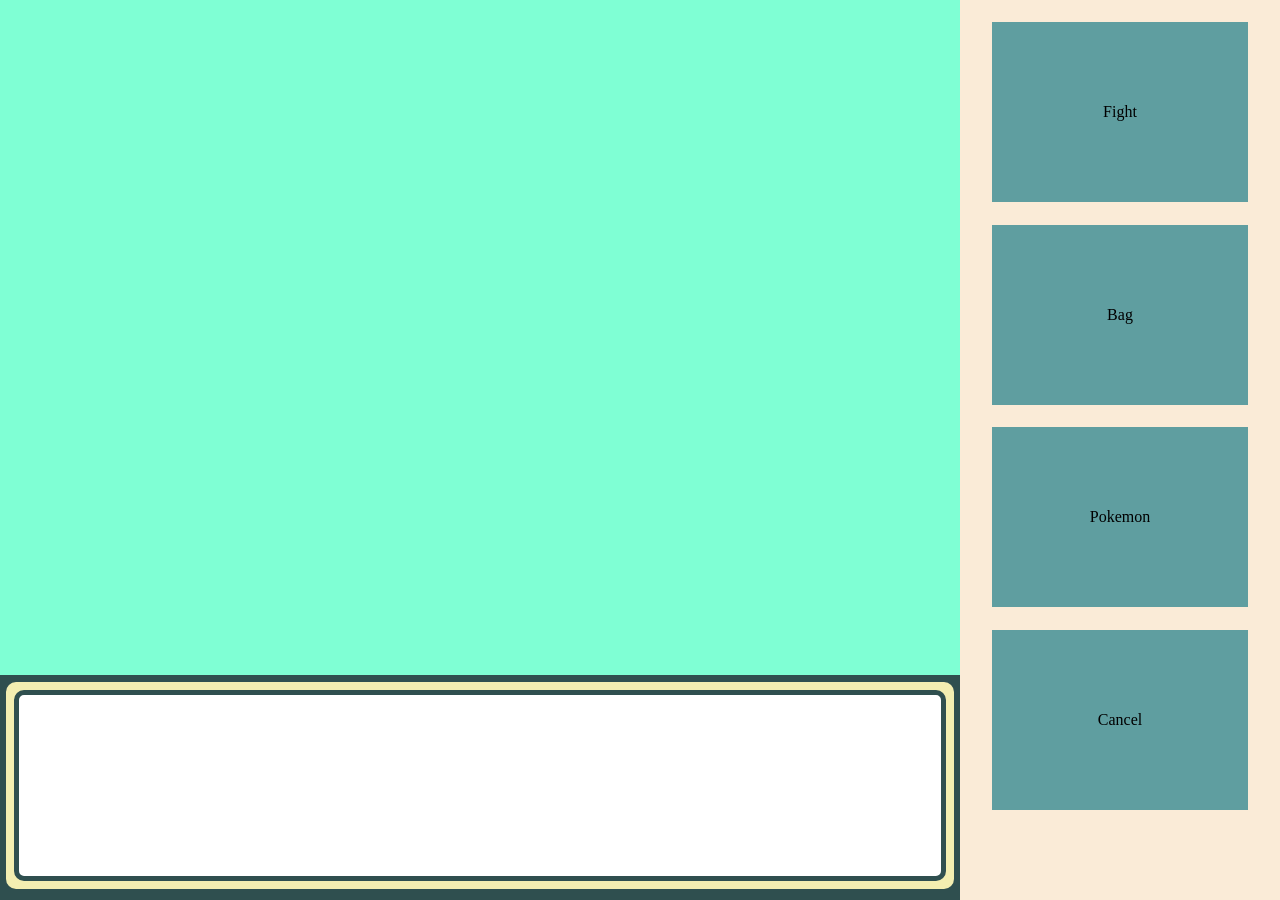
==== giochi/pm/prova.html @ de69bf25 "iytfyit" ====
<html>

<head>
    <script type="text/javascript" src="myJs.js"></script>
    <link rel="stylesheet" href="myCss.css">
</head>

<body>
    <div id = "content">
        <div class="dialog-box-background">
            <div class="dialog-box-border">
                <div id="dialog-box" class="text-container"></div>
            </div>
        </div>
    </div>
    <div id = "choice-bar">
        <div id = "choice1" class="choice text-container" onclick="select('Fight')"> Fight </div>
        <div id = "choice2" class="choice text-container" onclick="select('Bag')"> Bag </div>
        <div id = "choice3" class="choice text-container" onclick="select('Pokemon')"> Pokemon</div>
        <div id = "choice4" class="choice text-container" onclick="select('Cancel')"> Cancel </div>
    </div>
</body>

</html>
---- giochi/pm/myCss.css ----
body{
    margin: 0;
    display: flex;
    flex-wrap: wrap;
}
#content{
    height:  100%;
    width:  75%;
    background-color: aquamarine;
}
#content{
    height:  100%;
    width:  75%;
    background-color: aquamarine;
}
.dialog-box-background{
    position:  relative;
    margin: auto;
    height: 25%;
    width: 100%;
    top: 75%;
    justify-content: center;
    background-color: darkslategrey;
}
.dialog-box-border{
    position: relative;
    margin: auto;
    height: 85%;
    width: 97%;
    top: 3%;
    border-radius: 10px;
    background-color: #f3eeb1;
    border: 8px solid #f3eeb1;
}
#dialog-box{
    border-radius: 10px;
    border: 5px solid darkslategrey;
    background-color: white;
    height: 95%;
    display: flex;
}
#choice-bar{
    height: 100%;
    width: 25%;
    background: antiquewhite;
}
.choice {
    width: 80%;
    margin: auto;
    margin-top: 7%;
    background-color: cadetblue;
    height: 20%;
}
.move-botton {
    height: 97%;
    width: 24%;
    border: 5px solid darkslategrey;
    background-color: cornsilk;
}
.text-container{
    align-content: center;
    justify-content: center;
    display: flex;
    flex-wrap: wrap;
}
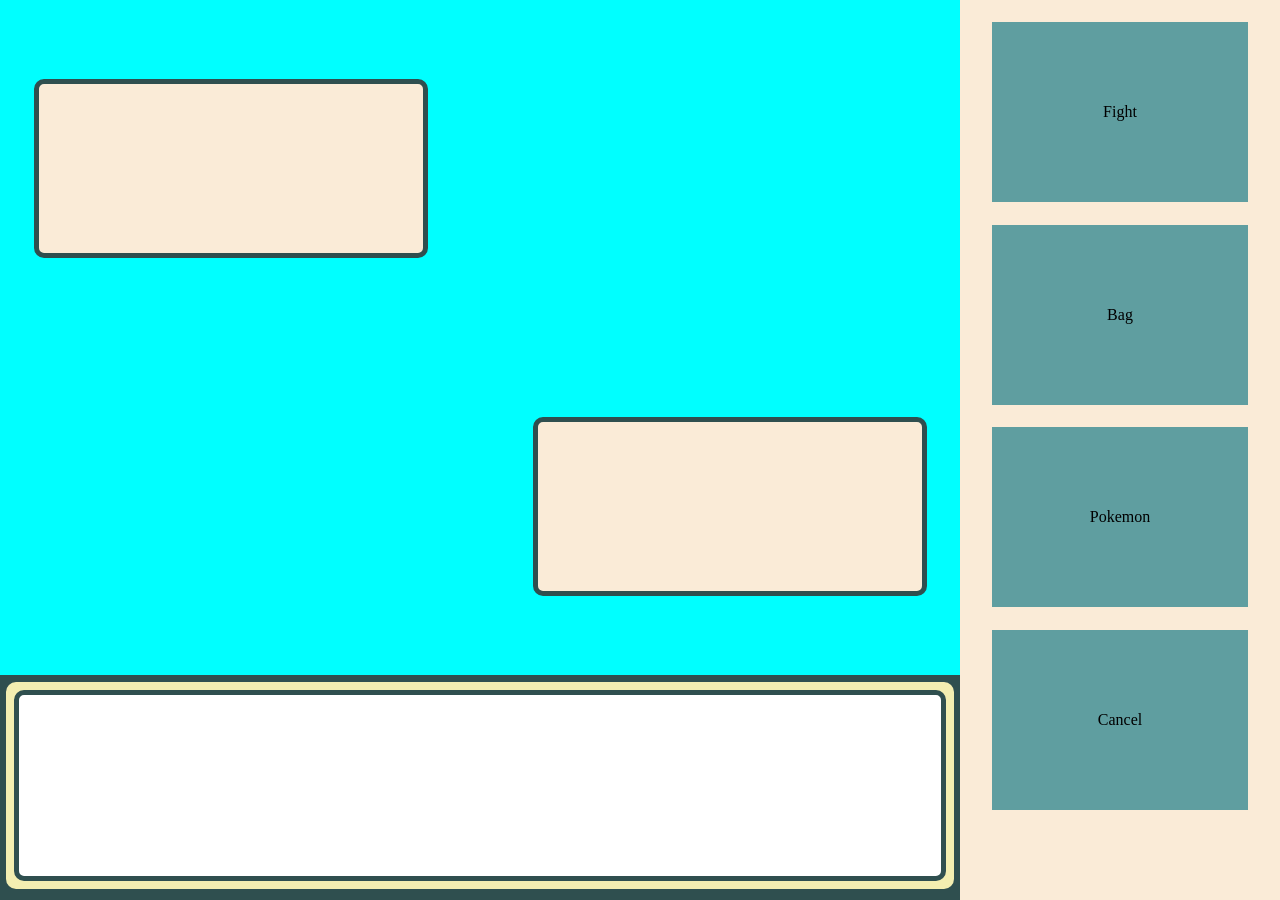
==== commit 1a96104f: "update pokemon aggiunta le funzionalità di stati di pokemon durante il combattimento e in parte il s" ====
--- a/giochi/pm/prova.html
+++ b/giochi/pm/prova.html
@@ -1,24 +1,42 @@
-<html>
-
-<head>
+<html><head>
     <script type="text/javascript" src="myJs.js"></script>
     <link rel="stylesheet" href="myCss.css">
 </head>
 
 <body>
-    <div id = "content">
+    <div id="content">
+        <div style="
+        width: 100%;
+        height: 75%;">
+            <div class="half-container">
+                <div class="description-box">
+                </div>
+                <div style="
+                width: 45%;
+                height: 100%;">
+                </div>
+            </div>
+            <div class="half-container">
+                <div style="
+                width: 45%;
+                height: 100%;"></div>
+                <div class="description-box"></div>
+            </div>
+        </div>
+    
         <div class="dialog-box-background">
             <div class="dialog-box-border">
                 <div id="dialog-box" class="text-container"></div>
             </div>
         </div>
     </div>
-    <div id = "choice-bar">
-        <div id = "choice1" class="choice text-container" onclick="select('Fight')"> Fight </div>
-        <div id = "choice2" class="choice text-container" onclick="select('Bag')"> Bag </div>
-        <div id = "choice3" class="choice text-container" onclick="select('Pokemon')"> Pokemon</div>
-        <div id = "choice4" class="choice text-container" onclick="select('Cancel')"> Cancel </div>
+    <div id="choice-bar">
+        <div id="choice1" class="choice text-container" onclick="select('Fight')"> Fight </div>
+        <div id="choice2" class="choice text-container" onclick="select('Bag')"> Bag </div>
+        <div id="choice3" class="choice text-container" onclick="select('Pokemon')"> Pokemon</div>
+        <div id="choice4" class="choice text-container" onclick="select('Cancel')"> Cancel </div>
     </div>
-</body>
 
-</html>
+
+
+</body></html>
--- a/giochi/pm/myCss.css
+++ b/giochi/pm/myCss.css
@@ -18,7 +18,6 @@
     margin: auto;
     height: 25%;
     width: 100%;
-    top: 75%;
     justify-content: center;
     background-color: darkslategrey;
 }
@@ -52,9 +51,9 @@
     height: 20%;
 }
 .move-botton {
-    height: 97%;
-    width: 24%;
-    border: 5px solid darkslategrey;
+    height: 100%;
+    width: 25%;    
+    box-shadow:inset 0px 0px 0px 5px darkslategrey;
     background-color: cornsilk;
 }
 .text-container{
@@ -62,4 +61,21 @@
     justify-content: center;
     display: flex;
     flex-wrap: wrap;
-}+}
+.half-container {
+    height: 50%;
+    width: 100%;
+    background: aqua;
+    display: flex;
+    flex-wrap: wrap;
+    align-items: center;
+    justify-content: space-around;
+}
+.description-box{
+    height: 50%;
+    width: 40%;
+    background-color: antiquewhite;
+    border-radius: 10px;
+    border: 5px solid darkslategrey;
+}
+/*v26*/
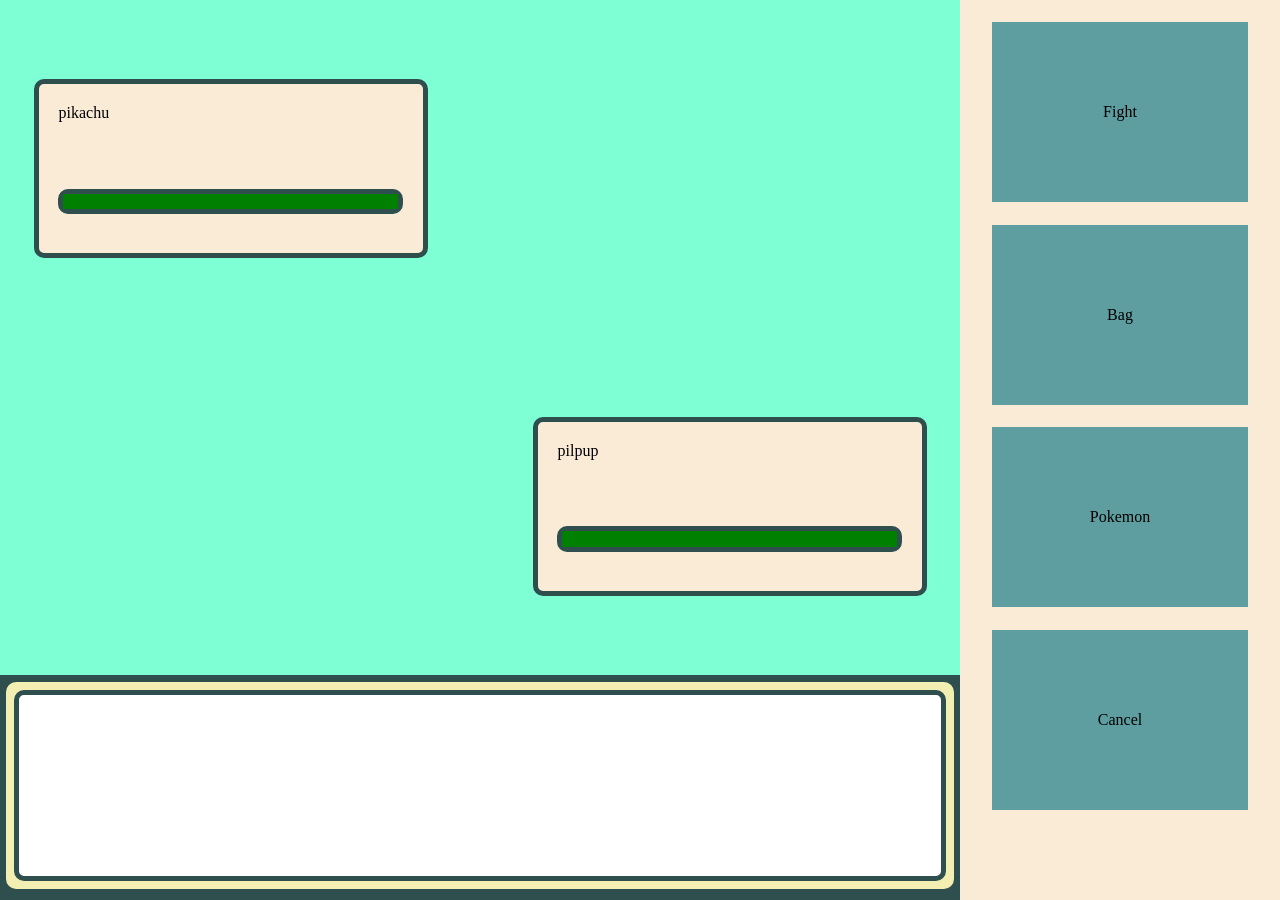
==== commit 70996377: "update for pm" ====
--- a/giochi/pm/prova.html
+++ b/giochi/pm/prova.html
@@ -1,5 +1,6 @@
-<html><head>
-    <script type="text/javascript" src="myJs.js"></script>
+<html>
+<head>
+    <script type="module" src="battle.js"></script>
     <link rel="stylesheet" href="myCss.css">
 </head>
 
@@ -10,17 +11,57 @@
         height: 75%;">
             <div class="half-container">
                 <div class="description-box">
+                    <div class="half-container" style="
+                    align-items: baseline;
+                    justify-content: flex-start;
+                    padding-top: 20px;
+                    padding-left: 20px;
+                    ">
+                        <div id="enemyName"></div>
+                    </div>
+                    <div class="half-container" style="
+                    align-items: baseline;
+                    ">
+                        <progress id="enemyHP" value="100" max="100" style="
+                        width: 90%;
+                        height: 30%;
+                        border: 5px solid darkslategrey;
+                        border-radius: 10px;
+                        background-color: darkslategrey;
+                        "></progress>
+                    </div>
                 </div>
-                <div style="
+                <div id="enemyImg" style="
                 width: 45%;
                 height: 100%;">
                 </div>
             </div>
             <div class="half-container">
-                <div style="
+                <div id="currentImg" style="
                 width: 45%;
                 height: 100%;"></div>
-                <div class="description-box"></div>
+                <div class="description-box">
+                    <div class="half-container" style="
+                    align-items: baseline;
+                    justify-content: flex-start;
+                    padding-top: 20px;
+                    padding-left: 20px;
+                    ">
+                        <div id="currentName"style="
+                        ">piplup</div>
+                    </div>
+                    <div class="half-container" style="
+                    align-items: baseline;
+                    ">
+                        <progress id="currentHP" value="100" max="100" style="
+                        width: 90%;
+                        height: 30%;
+                        border: 5px solid darkslategrey;
+                        border-radius: 10px;
+                        background-color: darkslategrey;
+                        "></progress>
+                    </div>
+                </div>
             </div>
         </div>
     
@@ -37,6 +78,5 @@
         <div id="choice4" class="choice text-container" onclick="select('Cancel')"> Cancel </div>
     </div>
 
-
-
-</body></html>+</body>
+</html>
--- a/giochi/pm/myCss.css
+++ b/giochi/pm/myCss.css
@@ -2,11 +2,6 @@
     margin: 0;
     display: flex;
     flex-wrap: wrap;
-}
-#content{
-    height:  100%;
-    width:  75%;
-    background-color: aquamarine;
 }
 #content{
     height:  100%;
@@ -65,7 +60,6 @@
 .half-container {
     height: 50%;
     width: 100%;
-    background: aqua;
     display: flex;
     flex-wrap: wrap;
     align-items: center;
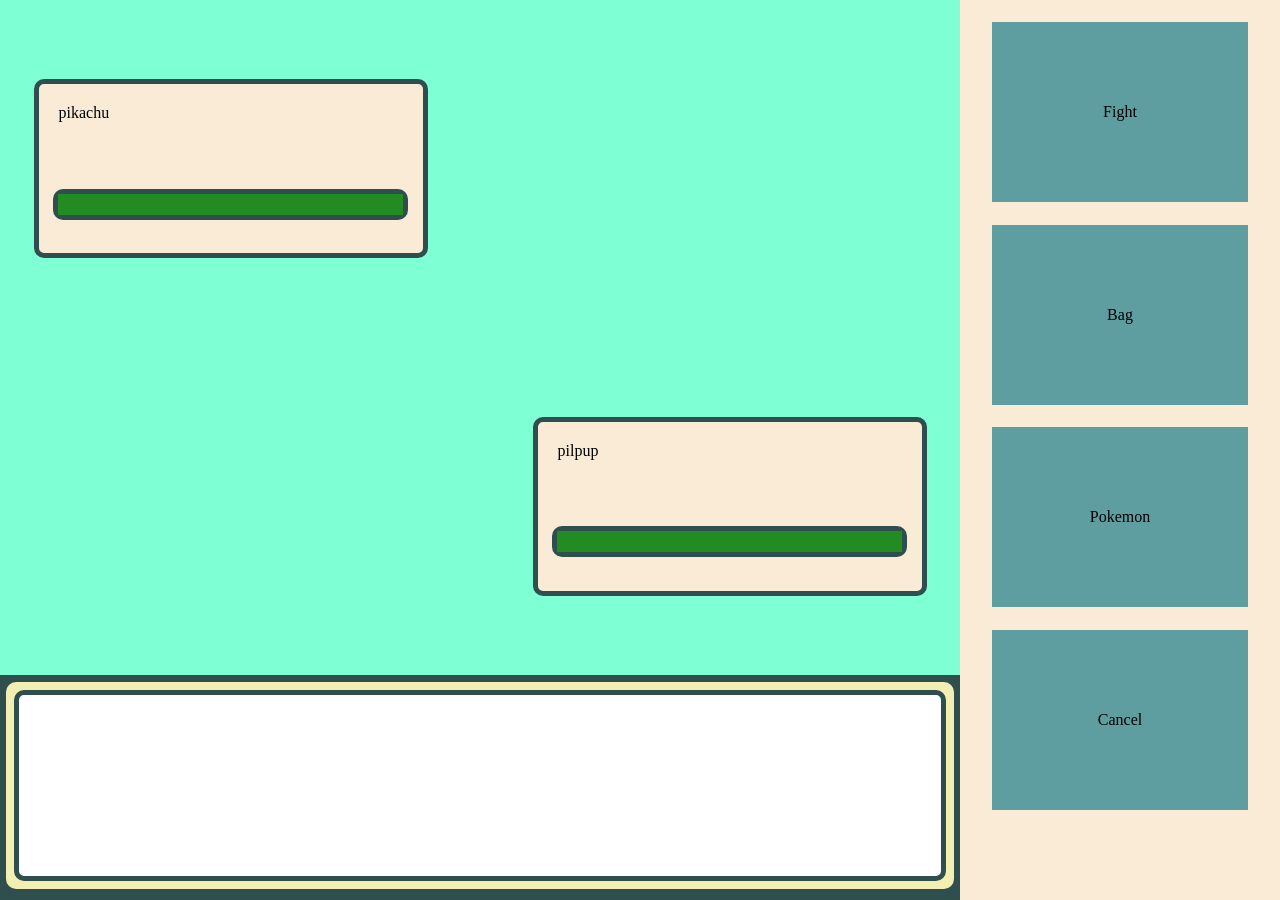
==== commit 9221add7: "prima parte battle completata" ====
--- a/giochi/pm/prova.html
+++ b/giochi/pm/prova.html
@@ -19,16 +19,10 @@
                     ">
                         <div id="enemyName"></div>
                     </div>
-                    <div class="half-container" style="
-                    align-items: baseline;
-                    ">
-                        <progress id="enemyHP" value="100" max="100" style="
-                        width: 90%;
-                        height: 30%;
-                        border: 5px solid darkslategrey;
-                        border-radius: 10px;
-                        background-color: darkslategrey;
-                        "></progress>
+                    <div class="half-container" style="align-items: baseline;">
+                        <div class="hp-bar">
+                            <div class="hp-fill" id="enemyHP" style="width: 70%;"></div>
+                        </div>
                     </div>
                 </div>
                 <div id="enemyImg" style="
@@ -50,16 +44,10 @@
                         <div id="currentName"style="
                         ">piplup</div>
                     </div>
-                    <div class="half-container" style="
-                    align-items: baseline;
-                    ">
-                        <progress id="currentHP" value="100" max="100" style="
-                        width: 90%;
-                        height: 30%;
-                        border: 5px solid darkslategrey;
-                        border-radius: 10px;
-                        background-color: darkslategrey;
-                        "></progress>
+                    <div class="half-container" style="align-items: baseline;">
+                        <div class="hp-bar">
+                            <div class="hp-fill" id="currentHP" style="width: 70%;"></div>
+                        </div>
                     </div>
                 </div>
             </div>
--- a/giochi/pm/myCss.css
+++ b/giochi/pm/myCss.css
@@ -72,4 +72,15 @@
     border-radius: 10px;
     border: 5px solid darkslategrey;
 }
-/*v26*/+
+.hp-bar{
+    width: 90%;
+    height: 25%;
+    border: 5px solid darkslategrey;
+    border-radius: 10px;
+    background-color:gray;
+}
+.hp-fill{
+    height: 100%;
+    background-color: forestgreen;
+}
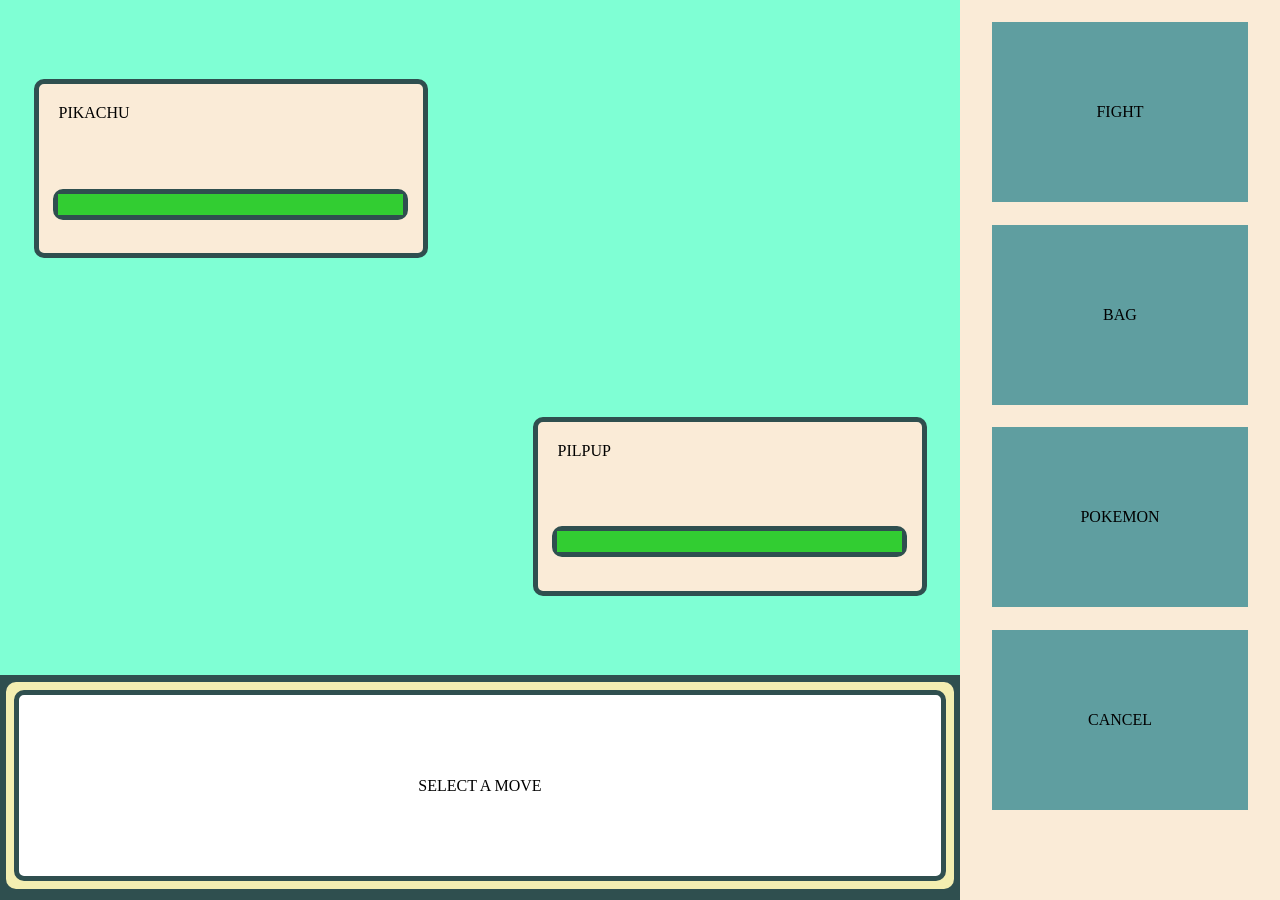
==== commit 4383a97b: "fine effetto del hpBar" ====
--- a/giochi/pm/prova.html
+++ b/giochi/pm/prova.html
@@ -21,7 +21,7 @@
                     </div>
                     <div class="half-container" style="align-items: baseline;">
                         <div class="hp-bar">
-                            <div class="hp-fill" id="enemyHP" style="width: 70%;"></div>
+                            <div class="hp-fill" id="enemyHP"></div>
                         </div>
                     </div>
                 </div>
@@ -46,7 +46,7 @@
                     </div>
                     <div class="half-container" style="align-items: baseline;">
                         <div class="hp-bar">
-                            <div class="hp-fill" id="currentHP" style="width: 70%;"></div>
+                            <div class="hp-fill" id="currentHP"></div>
                         </div>
                     </div>
                 </div>
--- a/giochi/pm/myCss.css
+++ b/giochi/pm/myCss.css
@@ -1,3 +1,6 @@
+html{
+    text-transform: uppercase;
+}
 body{
     margin: 0;
     display: flex;
@@ -82,5 +85,12 @@
 }
 .hp-fill{
     height: 100%;
-    background-color: forestgreen;
+}
+@keyframes changeWidth {
+    from { width: var(--start-width); }
+    to { width: var(--end-width); }
+}
+
+.change-bar-width {
+    animation: changeWidth 0.5s ease-in-out forwards;
 }
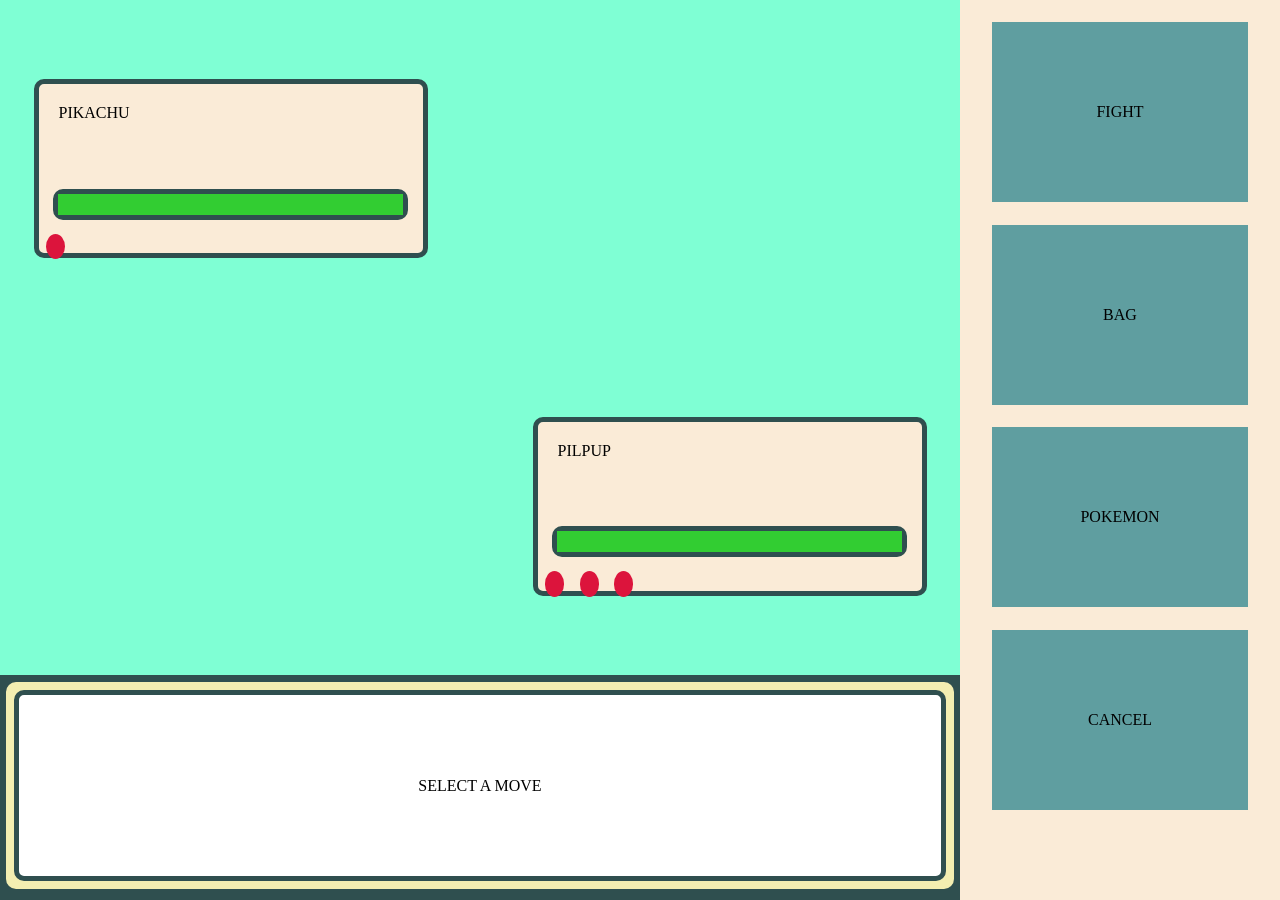
==== commit 05481810: "iniziato funzionalita di cambio pokemon" ====
--- a/giochi/pm/prova.html
+++ b/giochi/pm/prova.html
@@ -1,5 +1,4 @@
-<html>
-<head>
+<html><head>
     <script type="module" src="battle.js"></script>
     <link rel="stylesheet" href="myCss.css">
 </head>
@@ -11,18 +10,14 @@
         height: 75%;">
             <div class="half-container">
                 <div class="description-box">
-                    <div class="half-container" style="
-                    align-items: baseline;
-                    justify-content: flex-start;
-                    padding-top: 20px;
-                    padding-left: 20px;
-                    ">
-                        <div id="enemyName"></div>
+                    <div class="half-container description-name">
+                        <div id="enemyName">pikachu</div>
                     </div>
                     <div class="half-container" style="align-items: baseline;">
                         <div class="hp-bar">
-                            <div class="hp-fill" id="enemyHP"></div>
+                            <div class="hp-fill" id="enemyHP" style="--start-width: 35%; --end-width: 35%; background-color: gold; width: 35%;"></div>
                         </div>
+                        <div id="enemyPokemonCount"  style="width:100%;display: ruby;"></div>
                     </div>
                 </div>
                 <div id="enemyImg" style="
@@ -35,19 +30,14 @@
                 width: 45%;
                 height: 100%;"></div>
                 <div class="description-box">
-                    <div class="half-container" style="
-                    align-items: baseline;
-                    justify-content: flex-start;
-                    padding-top: 20px;
-                    padding-left: 20px;
-                    ">
-                        <div id="currentName"style="
-                        ">piplup</div>
+                    <div class="half-container description-name">
+                        <div id="currentName">pilpup</div>
                     </div>
                     <div class="half-container" style="align-items: baseline;">
                         <div class="hp-bar">
-                            <div class="hp-fill" id="currentHP"></div>
+                            <div class="hp-fill" id="currentHP" style="--start-width: 45%; --end-width: 45%; background-color: gold; width: 45%;"></div>
                         </div>
+                        <div id="playerPokemonCount" style="width:100%;display: ruby;"></div>
                     </div>
                 </div>
             </div>
@@ -55,7 +45,7 @@
     
         <div class="dialog-box-background">
             <div class="dialog-box-border">
-                <div id="dialog-box" class="text-container"></div>
+                <div id="dialog-box" class="text-container">select a move</div>
             </div>
         </div>
     </div>
--- a/giochi/pm/myCss.css
+++ b/giochi/pm/myCss.css
@@ -7,6 +7,7 @@
     flex-wrap: wrap;
 }
 #content{
+    position:  relative;
     height:  100%;
     width:  75%;
     background-color: aquamarine;
@@ -93,4 +94,88 @@
 
 .change-bar-width {
     animation: changeWidth 0.5s ease-in-out forwards;
+}
+.bag-item {
+    width: 100%;
+    height: 100%;
+    border-radius: 20px;
+    border: 5px solid darkslategrey;
+    box-sizing: border-box;
+    display: flex;
+    background-color: antiquewhite;
+}
+.item-selected{
+    border: 5px solid red;
+}
+.description-name{
+    align-items: baseline;
+    justify-content: flex-start;
+    padding-top: 20px;
+    padding-left: 20px;
+}
+.pokemon-list{
+    display: grid;
+    grid-template-rows: repeat(6, 1fr);
+    height: 80%;
+    width: 100%;
+    gap: 5px;
+    padding: 2%;
+    padding-left: 5%;
+    padding-right: 5%;
+    box-sizing: border-box;
+    border: 10px solid darkcyan;
+    background-color: aquamarine;
+}
+.list-img{
+    width: 25%;
+    height: 100%;
+}
+.list-details{
+    width: 60%;
+    height: 100%;
+    box-sizing: border-box;
+    padding-bottom: 5%;
+}
+#bag {
+    position: absolute;
+    width: 100%;
+    height: 100%;
+    background-color: white;
+    top: 0;
+    display: flex;
+}
+#bag-left{
+    width: 45%;
+    height: 100%;
+    background-color: cadetblue;
+}
+#bag-right{
+    position: relative;
+    width: 55%;
+    height: 100%;
+}
+#bag-bottom{
+    height: 20%;
+    width: 100%;
+    box-sizing: border-box;
+    padding: 5%;
+    align-content: end;
+    justify-items: end;
+    background-color: darkcyan;
+}
+.button{
+    height: 100%;
+    width: 40%;
+    background-color: cadetblue;
+    justify-content: center;
+    align-content: center;
+    display: flex;
+    flex-wrap: wrap;
+}
+.pokeball {
+    height: 30%;
+    width: 5%;
+    background-color: crimson;
+    border-radius: 50%;
+    margin: 2%;
 }
